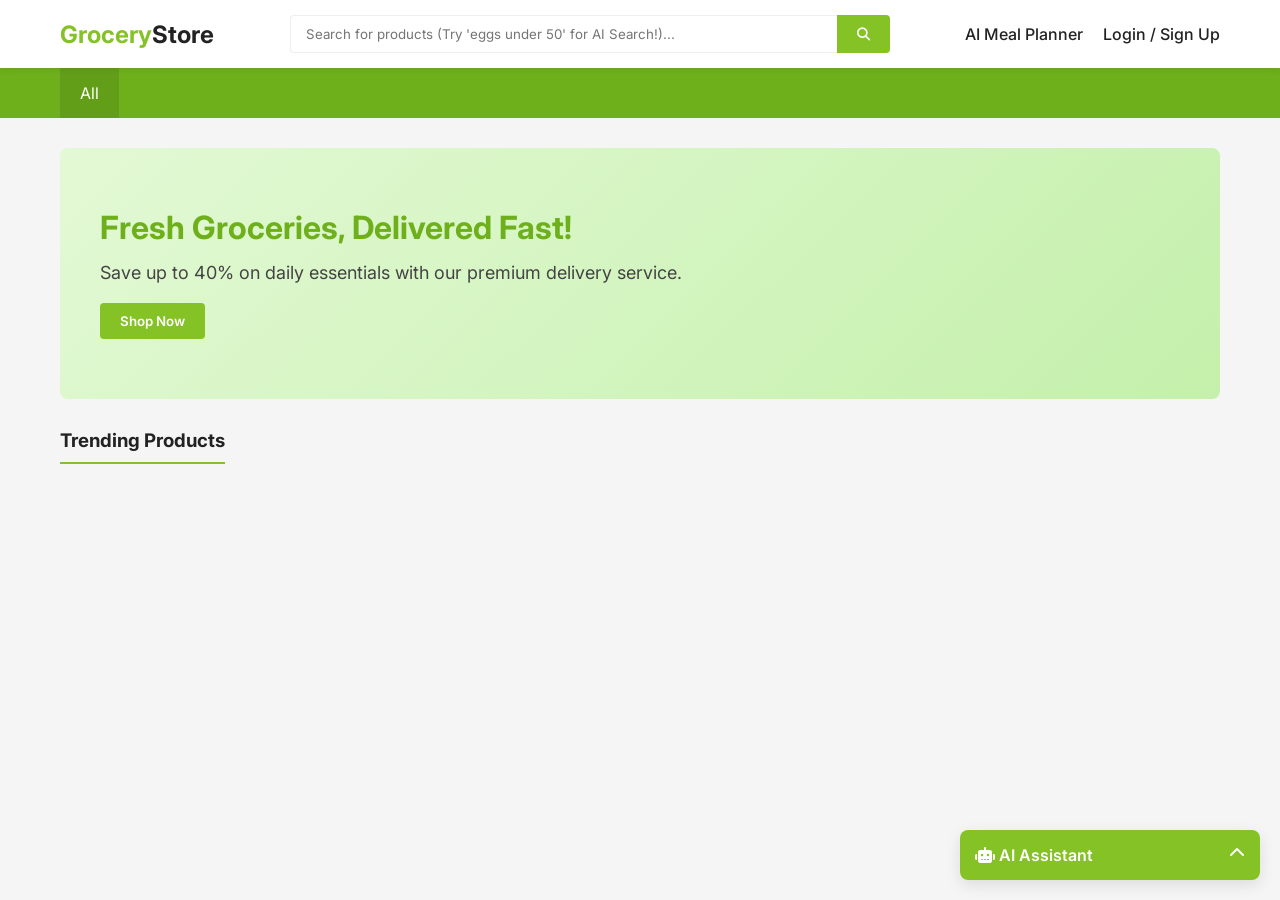
==== frontend/index.html @ d8f8dc26 "initial commit" ====
<!DOCTYPE html>
<html lang="en">
<head>
    <meta charset="UTF-8">
    <meta name="viewport" content="width=device-width, initial-scale=1.0">
    <title>Grocery Store - Online Grocery Store</title>
    <link rel="stylesheet" href="css/style.css">
    <link href="https://fonts.googleapis.com/css2?family=Inter:wght@400;500;600;700&display=swap" rel="stylesheet">
    <link rel="stylesheet" href="https://cdnjs.cloudflare.com/ajax/libs/font-awesome/6.4.0/css/all.min.css">
</head>
<body>
    <!-- Navbar -->
    <header class="navbar">
        <div class="nav-container">
            <a href="index.html" class="logo">Grocery<span>Store</span></a>
            
            <div class="search-bar">
                <input type="text" id="searchInput" placeholder="Search for products (Try 'eggs under 50' for AI Search!)...">
                <button onclick="performSearch()"><i class="fas fa-search"></i></button>
            </div>
            
            <div class="nav-links">
                <a href="planner.html">AI Meal Planner</a>
                <a href="#" id="loginBtn" onclick="toggleAuthModal()">Login / Sign Up</a>
                <a href="cart.html" class="cart-btn" id="navCartBtn" style="display:none;">
                    <i class="fas fa-shopping-basket"></i>
                    <span id="cartCount">0</span>
                </a>
                <a href="#" id="logoutBtn" onclick="logout()" style="display:none;"><i class="fas fa-sign-out-alt"></i> Logout</a>
            </div>
        </div>
    </header>

    <!-- Categories Nav -->
    <nav class="categories-nav">
        <ul id="categoryList">
            <li><a href="#" class="active" onclick="filterCategory('')">All</a></li>
            <!-- Categories injected here -->
        </ul>
    </nav>

    <!-- Main Content -->
    <main class="container">
        <!-- Banner -->
        <section class="banner">
            <div class="banner-content">
                <h2>Fresh Groceries, Delivered Fast!</h2>
                <p>Save up to 40% on daily essentials with our premium delivery service.</p>
                <button class="btn main-btn">Shop Now</button>
            </div>
        </section>

        <!-- Product Grid -->
        <section class="products-section">
            <div class="section-header">
                <h3>Trending Products</h3>
            </div>
            <div class="product-grid" id="productGrid">
                <!-- Products will be injected here via JS -->
            </div>
        </section>
    </main>

    <!-- Chatbot Widget -->
    <div class="chatbot-widget">
        <div class="chat-header" onclick="toggleChat()">
            <div><i class="fas fa-robot"></i> AI Assistant</div>
            <i class="fas fa-chevron-up" id="chatToggleIcon"></i>
        </div>
        <div class="chat-body" id="chatBody" style="display: none;">
            <div class="messages" id="chatMessages">
                <div class="msg ai">Hello! I am your AI grocery assistant. How can I help you today?</div>
            </div>
            <div class="chat-input">
                <input type="text" id="chatInputMsg" placeholder="Type a message..." onkeypress="if(event.key === 'Enter') sendChatMessage()">
                <button onclick="sendChatMessage()"><i class="fas fa-paper-plane"></i></button>
            </div>
        </div>
    </div>

    <!-- Auth Modal -->
    <div class="modal" id="authModal">
        <div class="modal-content">
            <span class="close" onclick="toggleAuthModal()">&times;</span>
            <div class="tabs">
                <button class="tab-btn active" id="tabLogin" onclick="switchAuthTab('login')">Login</button>
                <button class="tab-btn" id="tabRegister" onclick="switchAuthTab('register')">Register</button>
            </div>
            
            <form id="loginForm" onsubmit="handleLogin(event)">
                <input type="text" id="l_username" placeholder="Username" required>
                <input type="password" id="l_password" placeholder="Password" required>
                <button type="submit" class="btn block-btn">Login</button>
            </form>

            <form id="registerForm" style="display:none;" onsubmit="handleRegister(event)">
                <input type="text" id="r_username" placeholder="Username" required>
                <input type="email" id="r_email" placeholder="Email" required>
                <input type="password" id="r_password" placeholder="Password" required>
                <button type="submit" class="btn block-btn">Register</button>
            </form>
        </div>
    </div>

    <script src="js/api.js"></script>
    <script src="js/app.js"></script>
    <script src="js/chatbot.js"></script>
</body>
</html>
---- frontend/css/style.css ----
:root {
    --primary-color: #84c225;
    --primary-dark: #6eb01c;
    --text-dark: #222;
    --text-light: #666;
    --bg-light: #f5f5f5;
    --white: #fff;
    --border-color: #eee;
    --shadow: 0 4px 6px rgba(0,0,0,0.05);
}

* { margin: 0; padding: 0; box-sizing: border-box; font-family: 'Inter', sans-serif; }
body { background-color: var(--bg-light); color: var(--text-dark); }
a { text-decoration: none; color: inherit; }
.container { max-width: 1200px; margin: 0 auto; padding: 0 20px; }
.btn { padding: 10px 20px; border: none; border-radius: 4px; cursor: pointer; font-weight: 600; transition: 0.2s; }
.main-btn { background: var(--primary-color); color: var(--white); }
.main-btn:hover { background: var(--primary-dark); }
.block-btn { display: block; width: 100%; background: var(--primary-color); color: var(--white); padding: 12px; margin-top: 10px; }

/* Navbar */
.navbar { background: var(--white); box-shadow: var(--shadow); position: sticky; top: 0; z-index: 100; padding: 15px 0; }
.nav-container { max-width: 1200px; margin: 0 auto; padding: 0 20px; display: flex; align-items: center; justify-content: space-between; }
.logo { font-size: 24px; color: var(--primary-color); font-weight: 700; }
.logo span { color: var(--text-dark); }
.search-bar { display: flex; flex: 1; max-width: 600px; margin: 0 30px; }
.search-bar input { width: 100%; padding: 10px 15px; border: 1px solid var(--border-color); border-right: none; border-radius: 4px 0 0 4px; outline: none; }
.search-bar button { padding: 10px 20px; background: var(--primary-color); color: var(--white); border: none; border-radius: 0 4px 4px 0; cursor: pointer; }
.nav-links { display: flex; align-items: center; gap: 20px; font-weight: 500; }
.cart-btn { background: var(--bg-light); padding: 10px 15px; border-radius: 4px; position: relative; }
.cart-btn span { background: var(--primary-color); color: white; border-radius: 50%; padding: 2px 6px; font-size: 12px; position: absolute; top: -5px; right: -5px; }

/* Categories Nav */
.categories-nav { background: var(--primary-dark); color: var(--white); }
.categories-nav ul { display: flex; list-style: none; max-width: 1200px; margin: 0 auto; padding: 0 20px; overflow-x: auto; scrollbar-width: none; }
.categories-nav ul li a { display: block; padding: 15px 20px; white-space: nowrap; transition: 0.2s;}
.categories-nav ul li a:hover, .categories-nav ul li a.active { background: rgba(0,0,0,0.1); }

/* Banner */
.banner { background: linear-gradient(135deg, #e3f9d5 0%, #c4f0ab 100%); border-radius: 8px; padding: 60px 40px; margin: 30px 0; }
.banner h2 { font-size: 32px; margin-bottom: 15px; color: var(--primary-dark); }
.banner p { margin-bottom: 20px; color: #444; font-size: 18px; }

/* Products */
.products-section { margin-bottom: 50px; }
.section-header { margin-bottom: 20px; border-bottom: 2px solid var(--primary-color); display: inline-block; padding-bottom: 10px; }
.product-grid { display: grid; grid-template-columns: repeat(auto-fill, minmax(220px, 1fr)); gap: 20px; }
.product-card { background: var(--white); border: 1px solid var(--border-color); border-radius: 8px; padding: 15px; transition: 0.3s; position: relative; display: flex; flex-direction: column;}
.product-card:hover { transform: translateY(-5px); box-shadow: var(--shadow); }
.product-img { width: 100%; height: 180px; object-fit: contain; margin-bottom: 15px; background: #fff;}
.product-name { font-weight: 600; font-size: 16px; margin-bottom: 5px; flex: 1}
.product-category { font-size: 12px; color: var(--text-light); margin-bottom: 10px;}
.product-price { font-size: 18px; font-weight: 700; color: var(--text-dark); margin: 10px 0; }
.product-add { width: 100%; padding: 8px; background: transparent; border: 1px solid var(--primary-color); color: var(--primary-color); border-radius: 4px; font-weight: 600; cursor: pointer; transition: 0.2s; }
.product-add:hover { background: var(--primary-color); color: var(--white); }

/* Chatbot Widget */
.chatbot-widget { position: fixed; bottom: 20px; right: 20px; width: 300px; background: var(--white); border-radius: 8px; box-shadow: 0 5px 15px rgba(0,0,0,0.1); z-index: 1000; overflow: hidden; }
.chat-header { background: var(--primary-color); color: var(--white); padding: 15px; font-weight: 600; cursor: pointer; display: flex; justify-content: space-between; }
.chat-body { height: 350px; display: flex; flex-direction: column; border: 1px solid var(--border-color); border-top: none; }
.messages { flex: 1; padding: 15px; overflow-y: auto; display: flex; flex-direction: column; gap: 10px; }
.msg { padding: 8px 12px; border-radius: 8px; font-size: 14px; max-width: 80%; }
.msg.ai { background: var(--bg-light); align-self: flex-start; }
.msg.user { background: #dcf8c6; align-self: flex-end; }
.chat-input { display: flex; border-top: 1px solid var(--border-color); padding: 10px; }
.chat-input input { flex: 1; border: none; outline: none; padding: 5px; }
.chat-input button { background: none; border: none; color: var(--primary-color); font-size: 18px; cursor: pointer; padding: 0 10px; }

/* Modal */
.modal { display: none; position: fixed; top: 0; left: 0; width: 100%; height: 100%; background: rgba(0,0,0,0.5); z-index: 1001; align-items: center; justify-content: center; }
.modal-content { background: var(--white); padding: 30px; border-radius: 8px; width: 400px; max-width: 90%; position: relative; }
.close { position: absolute; top: 15px; right: 15px; font-size: 24px; cursor: pointer; }
.tabs { display: flex; margin-bottom: 20px; border-bottom: 1px solid var(--border-color); }
.tab-btn { flex: 1; border: none; background: none; padding: 10px; font-weight: 600; cursor: pointer; color: var(--text-light); }
.tab-btn.active { color: var(--primary-color); border-bottom: 2px solid var(--primary-color); }
.modal-content input { width: 100%; padding: 10px; margin-bottom: 15px; border: 1px solid var(--border-color); border-radius: 4px; }
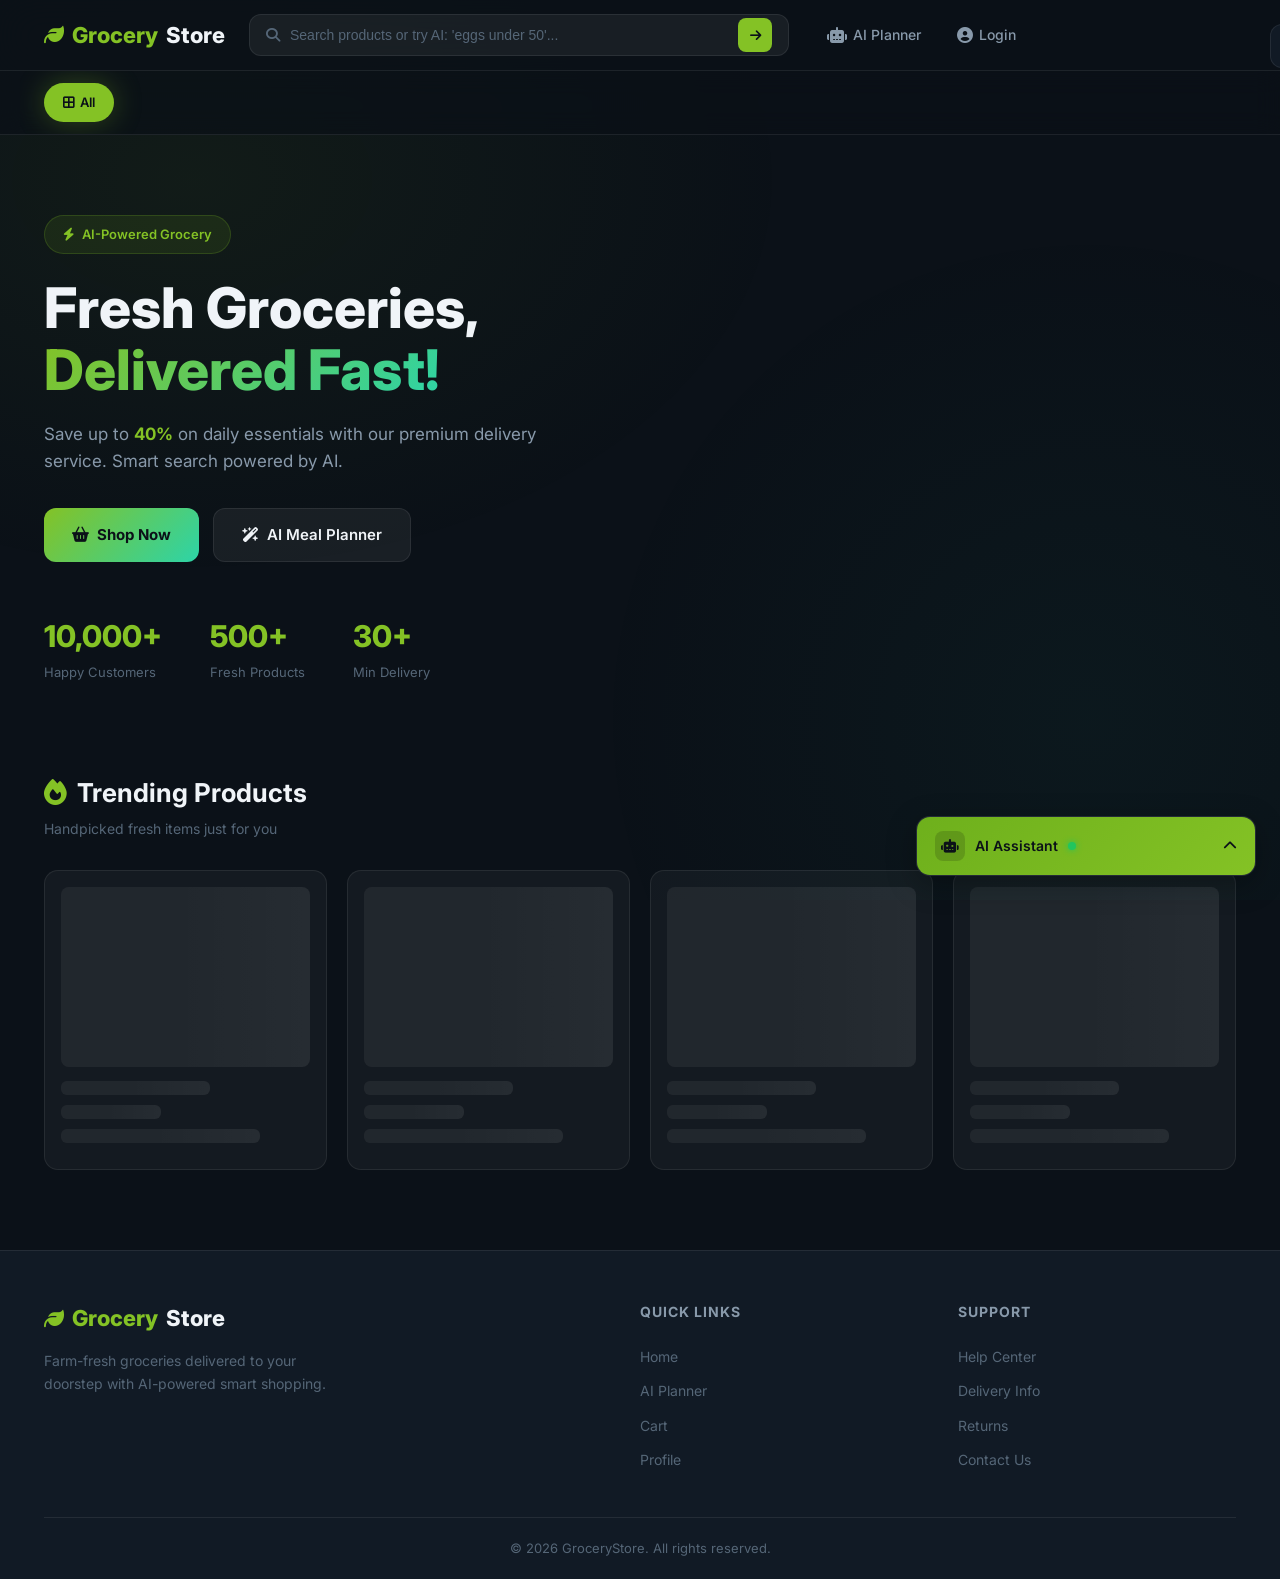
==== commit 60f00b84: "helo" ====
--- a/frontend/index.html
+++ b/frontend/index.html
@@ -3,103 +3,173 @@
 <head>
     <meta charset="UTF-8">
     <meta name="viewport" content="width=device-width, initial-scale=1.0">
-    <title>Grocery Store - Online Grocery Store</title>
+    <title>GroceryStore - Fresh Groceries Delivered Fast</title>
+    <meta name="description" content="Order fresh groceries online with AI-powered search and fast delivery. Save up to 40% on daily essentials.">
     <link rel="stylesheet" href="css/style.css">
-    <link href="https://fonts.googleapis.com/css2?family=Inter:wght@400;500;600;700&display=swap" rel="stylesheet">
+    <link href="https://fonts.googleapis.com/css2?family=Inter:wght@300;400;500;600;700;800&display=swap" rel="stylesheet">
     <link rel="stylesheet" href="https://cdnjs.cloudflare.com/ajax/libs/font-awesome/6.4.0/css/all.min.css">
 </head>
 <body>
+    <!-- Ambient Glow Background -->
+    <div class="ambient-glow"></div>
+
     <!-- Navbar -->
-    <header class="navbar">
+    <header class="navbar" id="navbar">
         <div class="nav-container">
-            <a href="index.html" class="logo">Grocery<span>Store</span></a>
+            <a href="index.html" class="logo">
+                <i class="fas fa-leaf logo-icon"></i>
+                Grocery<span>Store</span>
+            </a>
             
-            <div class="search-bar">
-                <input type="text" id="searchInput" placeholder="Search for products (Try 'eggs under 50' for AI Search!)...">
-                <button onclick="performSearch()"><i class="fas fa-search"></i></button>
+            <div class="search-bar" id="searchBar">
+                <i class="fas fa-search search-icon"></i>
+                <input type="text" id="searchInput" placeholder="Search products or try AI: 'eggs under 50'...">
+                <button onclick="performSearch()" id="searchBtn" aria-label="Search">
+                    <i class="fas fa-arrow-right"></i>
+                </button>
             </div>
             
-            <div class="nav-links">
-                <a href="planner.html">AI Meal Planner</a>
-                <a href="#" id="loginBtn" onclick="toggleAuthModal()">Login / Sign Up</a>
-                <a href="cart.html" class="cart-btn" id="navCartBtn" style="display:none;">
-                    <i class="fas fa-shopping-basket"></i>
-                    <span id="cartCount">0</span>
+            <nav class="nav-links">
+                <a href="planner.html" class="nav-link" id="plannerLink">
+                    <i class="fas fa-robot"></i>
+                    <span>AI Planner</span>
                 </a>
-                <a href="#" id="logoutBtn" onclick="logout()" style="display:none;"><i class="fas fa-sign-out-alt"></i> Logout</a>
-            </div>
+                <a href="login.html" class="nav-link" id="loginBtn">
+                    <i class="fas fa-user-circle"></i>
+                    <span>Login</span>
+                </a>
+                <a href="profile.html" class="nav-link" id="profileBtn" style="display:none;">
+                    <i class="fas fa-user-circle"></i>
+                    <span>Profile</span>
+                </a>
+                <a href="cart.html" class="nav-link cart-link" id="navCartBtn" style="display:none;">
+                    <i class="fas fa-shopping-bag"></i>
+                    <span class="cart-badge" id="cartCount">0</span>
+                </a>
+                <a href="#" class="nav-link logout-link" id="logoutBtn" onclick="logout()" style="display:none;">
+                    <i class="fas fa-sign-out-alt"></i>
+                </a>
+            </nav>
         </div>
     </header>
 
-    <!-- Categories Nav -->
-    <nav class="categories-nav">
-        <ul id="categoryList">
-            <li><a href="#" class="active" onclick="filterCategory('')">All</a></li>
-            <!-- Categories injected here -->
-        </ul>
+    <!-- Categories Ribbon -->
+    <nav class="categories-nav" id="categoriesNav">
+        <div class="categories-scroll">
+            <ul id="categoryList">
+                <li><a href="#" class="cat-chip active" onclick="filterCategory('')"><i class="fas fa-border-all"></i> All</a></li>
+                <!-- Categories injected here -->
+            </ul>
+        </div>
     </nav>
+
+    <!-- Hero Banner -->
+    <section class="hero" id="heroBanner">
+        <div class="hero-particles" id="heroParticles"></div>
+        <div class="hero-content">
+            <div class="hero-badge"><i class="fas fa-bolt"></i> AI-Powered Grocery</div>
+            <h1>Fresh Groceries,<br><span class="gradient-text">Delivered Fast!</span></h1>
+            <p class="hero-desc">Save up to <strong>40%</strong> on daily essentials with our premium delivery service. Smart search powered by AI.</p>
+            <div class="hero-actions">
+                <button class="btn-primary" onclick="document.getElementById('productsSection').scrollIntoView({behavior:'smooth'})">
+                    <i class="fas fa-shopping-basket"></i> Shop Now
+                </button>
+                <a href="planner.html" class="btn-ghost">
+                    <i class="fas fa-wand-magic-sparkles"></i> AI Meal Planner
+                </a>
+            </div>
+            <div class="hero-stats">
+                <div class="hero-stat">
+                    <span class="hero-stat-num" data-target="10000">0</span>
+                    <span class="hero-stat-label">Happy Customers</span>
+                </div>
+                <div class="hero-stat">
+                    <span class="hero-stat-num" data-target="500">0</span>
+                    <span class="hero-stat-label">Fresh Products</span>
+                </div>
+                <div class="hero-stat">
+                    <span class="hero-stat-num" data-target="30">0</span>
+                    <span class="hero-stat-label">Min Delivery</span>
+                </div>
+            </div>
+        </div>
+    </section>
 
     <!-- Main Content -->
     <main class="container">
-        <!-- Banner -->
-        <section class="banner">
-            <div class="banner-content">
-                <h2>Fresh Groceries, Delivered Fast!</h2>
-                <p>Save up to 40% on daily essentials with our premium delivery service.</p>
-                <button class="btn main-btn">Shop Now</button>
-            </div>
-        </section>
-
-        <!-- Product Grid -->
-        <section class="products-section">
+        <!-- Products Section -->
+        <section class="products-section" id="productsSection">
             <div class="section-header">
-                <h3>Trending Products</h3>
+                <h2><i class="fas fa-fire"></i> Trending Products</h2>
+                <p class="section-sub">Handpicked fresh items just for you</p>
             </div>
             <div class="product-grid" id="productGrid">
-                <!-- Products will be injected here via JS -->
+                <!-- Skeleton loaders -->
+                <div class="product-card skeleton"><div class="skel-img"></div><div class="skel-line w60"></div><div class="skel-line w40"></div><div class="skel-line w80"></div></div>
+                <div class="product-card skeleton"><div class="skel-img"></div><div class="skel-line w60"></div><div class="skel-line w40"></div><div class="skel-line w80"></div></div>
+                <div class="product-card skeleton"><div class="skel-img"></div><div class="skel-line w60"></div><div class="skel-line w40"></div><div class="skel-line w80"></div></div>
+                <div class="product-card skeleton"><div class="skel-img"></div><div class="skel-line w60"></div><div class="skel-line w40"></div><div class="skel-line w80"></div></div>
             </div>
         </section>
     </main>
 
+    <!-- Footer -->
+    <footer class="site-footer">
+        <div class="container">
+            <div class="footer-grid">
+                <div class="footer-brand">
+                    <a href="index.html" class="logo"><i class="fas fa-leaf logo-icon"></i> Grocery<span>Store</span></a>
+                    <p>Farm-fresh groceries delivered to your doorstep with AI-powered smart shopping.</p>
+                </div>
+                <div class="footer-col">
+                    <h4>Quick Links</h4>
+                    <a href="index.html">Home</a>
+                    <a href="planner.html">AI Planner</a>
+                    <a href="cart.html">Cart</a>
+                    <a href="profile.html">Profile</a>
+                </div>
+                <div class="footer-col">
+                    <h4>Support</h4>
+                    <a href="#">Help Center</a>
+                    <a href="#">Delivery Info</a>
+                    <a href="#">Returns</a>
+                    <a href="#">Contact Us</a>
+                </div>
+            </div>
+            <div class="footer-bottom">
+                <p>&copy; 2026 GroceryStore. All rights reserved.</p>
+            </div>
+        </div>
+    </footer>
+
     <!-- Chatbot Widget -->
-    <div class="chatbot-widget">
+    <div class="chatbot-widget" id="chatWidget">
         <div class="chat-header" onclick="toggleChat()">
-            <div><i class="fas fa-robot"></i> AI Assistant</div>
+            <div class="chat-header-left">
+                <div class="chat-avatar"><i class="fas fa-robot"></i></div>
+                <span>AI Assistant</span>
+                <span class="chat-online-dot"></span>
+            </div>
             <i class="fas fa-chevron-up" id="chatToggleIcon"></i>
         </div>
         <div class="chat-body" id="chatBody" style="display: none;">
             <div class="messages" id="chatMessages">
-                <div class="msg ai">Hello! I am your AI grocery assistant. How can I help you today?</div>
+                <div class="msg ai">
+                    <div class="msg-avatar"><i class="fas fa-robot"></i></div>
+                    <div class="msg-bubble">Hello! I'm your AI grocery assistant. How can I help you today? 🛒</div>
+                </div>
             </div>
             <div class="chat-input">
-                <input type="text" id="chatInputMsg" placeholder="Type a message..." onkeypress="if(event.key === 'Enter') sendChatMessage()">
-                <button onclick="sendChatMessage()"><i class="fas fa-paper-plane"></i></button>
+                <input type="text" id="chatInputMsg" placeholder="Ask me anything..." onkeypress="if(event.key === 'Enter') sendChatMessage()">
+                <button onclick="sendChatMessage()" aria-label="Send message"><i class="fas fa-paper-plane"></i></button>
             </div>
         </div>
     </div>
 
-    <!-- Auth Modal -->
-    <div class="modal" id="authModal">
-        <div class="modal-content">
-            <span class="close" onclick="toggleAuthModal()">&times;</span>
-            <div class="tabs">
-                <button class="tab-btn active" id="tabLogin" onclick="switchAuthTab('login')">Login</button>
-                <button class="tab-btn" id="tabRegister" onclick="switchAuthTab('register')">Register</button>
-            </div>
-            
-            <form id="loginForm" onsubmit="handleLogin(event)">
-                <input type="text" id="l_username" placeholder="Username" required>
-                <input type="password" id="l_password" placeholder="Password" required>
-                <button type="submit" class="btn block-btn">Login</button>
-            </form>
-
-            <form id="registerForm" style="display:none;" onsubmit="handleRegister(event)">
-                <input type="text" id="r_username" placeholder="Username" required>
-                <input type="email" id="r_email" placeholder="Email" required>
-                <input type="password" id="r_password" placeholder="Password" required>
-                <button type="submit" class="btn block-btn">Register</button>
-            </form>
-        </div>
+    <!-- Toast -->
+    <div class="toast" id="toast">
+        <i class="toast-icon fas fa-check-circle"></i>
+        <span class="toast-msg" id="toastMsg"></span>
     </div>
 
     <script src="js/api.js"></script>
--- a/frontend/css/style.css
+++ b/frontend/css/style.css
@@ -1,76 +1,646 @@
+/* ===== Design Tokens ===== */
 :root {
-    --primary-color: #84c225;
+    --primary: #84c225;
     --primary-dark: #6eb01c;
-    --text-dark: #222;
-    --text-light: #666;
-    --bg-light: #f5f5f5;
-    --white: #fff;
-    --border-color: #eee;
-    --shadow: 0 4px 6px rgba(0,0,0,0.05);
-}
-
-* { margin: 0; padding: 0; box-sizing: border-box; font-family: 'Inter', sans-serif; }
-body { background-color: var(--bg-light); color: var(--text-dark); }
+    --primary-glow: rgba(132, 194, 37, 0.3);
+    --accent: #2dd4a8;
+    --bg-body: #0b1118;
+    --bg-surface: #111a25;
+    --bg-card: rgba(255, 255, 255, 0.04);
+    --glass: rgba(255, 255, 255, 0.06);
+    --glass-border: rgba(255, 255, 255, 0.08);
+    --text-primary: #f0f4f8;
+    --text-secondary: #8899aa;
+    --text-muted: #556677;
+    --white: #ffffff;
+    --danger: #ef4444;
+    --radius: 14px;
+    --radius-sm: 8px;
+    --shadow-sm: 0 2px 8px rgba(0,0,0,0.2);
+    --shadow-md: 0 8px 30px rgba(0,0,0,0.3);
+    --shadow-glow: 0 0 30px var(--primary-glow);
+    --transition: 0.3s cubic-bezier(0.4, 0, 0.2, 1);
+}
+
+/* ===== Reset ===== */
+*, *::before, *::after { margin: 0; padding: 0; box-sizing: border-box; }
+html { scroll-behavior: smooth; }
+body {
+    font-family: 'Inter', sans-serif;
+    background: var(--bg-body);
+    color: var(--text-primary);
+    line-height: 1.6;
+    overflow-x: hidden;
+}
 a { text-decoration: none; color: inherit; }
-.container { max-width: 1200px; margin: 0 auto; padding: 0 20px; }
-.btn { padding: 10px 20px; border: none; border-radius: 4px; cursor: pointer; font-weight: 600; transition: 0.2s; }
-.main-btn { background: var(--primary-color); color: var(--white); }
+button { font-family: inherit; }
+.container { max-width: 1240px; margin: 0 auto; padding: 0 24px; }
+
+/* Ambient Background Glow */
+.ambient-glow {
+    position: fixed;
+    inset: 0;
+    z-index: 0;
+    pointer-events: none;
+    background:
+        radial-gradient(ellipse 600px 400px at 15% 20%, rgba(132,194,37,0.06), transparent),
+        radial-gradient(ellipse 500px 500px at 85% 80%, rgba(45,212,168,0.04), transparent);
+}
+
+/* ===== Navbar ===== */
+.navbar {
+    position: sticky;
+    top: 0;
+    z-index: 100;
+    background: rgba(11, 17, 24, 0.85);
+    backdrop-filter: blur(20px);
+    -webkit-backdrop-filter: blur(20px);
+    border-bottom: 1px solid var(--glass-border);
+    padding: 14px 0;
+    transition: var(--transition);
+}
+.navbar.scrolled { background: rgba(11, 17, 24, 0.95); }
+.nav-container {
+    max-width: 1240px;
+    margin: 0 auto;
+    padding: 0 24px;
+    display: flex;
+    align-items: center;
+    gap: 24px;
+}
+.logo {
+    font-size: 22px;
+    font-weight: 800;
+    color: var(--primary);
+    display: flex;
+    align-items: center;
+    gap: 8px;
+    white-space: nowrap;
+}
+.logo span { color: var(--text-primary); }
+.logo-icon { font-size: 20px; }
+
+/* Search Bar */
+.search-bar {
+    flex: 1;
+    max-width: 540px;
+    display: flex;
+    align-items: center;
+    background: var(--glass);
+    border: 1px solid var(--glass-border);
+    border-radius: 12px;
+    padding: 0 16px;
+    transition: var(--transition);
+}
+.search-bar:focus-within {
+    border-color: var(--primary);
+    box-shadow: 0 0 0 3px var(--primary-glow);
+}
+.search-icon { color: var(--text-muted); font-size: 14px; margin-right: 10px; }
+.search-bar input {
+    flex: 1;
+    border: none;
+    background: transparent;
+    padding: 12px 0;
+    color: var(--text-primary);
+    font-size: 14px;
+    outline: none;
+}
+.search-bar input::placeholder { color: var(--text-muted); }
+.search-bar button {
+    border: none;
+    background: var(--primary);
+    color: var(--bg-body);
+    width: 34px;
+    height: 34px;
+    border-radius: 8px;
+    cursor: pointer;
+    font-size: 13px;
+    transition: var(--transition);
+    display: flex;
+    align-items: center;
+    justify-content: center;
+}
+.search-bar button:hover { background: var(--primary-dark); transform: scale(1.05); }
+
+/* Nav Links */
+.nav-links { display: flex; align-items: center; gap: 8px; }
+.nav-link {
+    display: flex;
+    align-items: center;
+    gap: 6px;
+    padding: 10px 14px;
+    border-radius: 10px;
+    font-size: 14px;
+    font-weight: 500;
+    color: var(--text-secondary);
+    transition: var(--transition);
+    white-space: nowrap;
+    position: relative;
+}
+.nav-link:hover { color: var(--text-primary); background: var(--glass); }
+.nav-link i { font-size: 16px; }
+
+.cart-link { position: relative; }
+.cart-badge {
+    position: absolute;
+    top: 4px;
+    right: 4px;
+    background: var(--primary);
+    color: var(--bg-body);
+    font-size: 10px;
+    font-weight: 700;
+    width: 18px;
+    height: 18px;
+    border-radius: 50%;
+    display: flex;
+    align-items: center;
+    justify-content: center;
+}
+.logout-link:hover { color: var(--danger); }
+
+/* ===== Categories Ribbon ===== */
+.categories-nav {
+    position: sticky;
+    top: 60px;
+    z-index: 90;
+    background: rgba(11, 17, 24, 0.7);
+    backdrop-filter: blur(12px);
+    border-bottom: 1px solid var(--glass-border);
+}
+.categories-scroll { max-width: 1240px; margin: 0 auto; padding: 0 24px; overflow-x: auto; scrollbar-width: none; }
+.categories-scroll::-webkit-scrollbar { display: none; }
+#categoryList {
+    display: flex;
+    list-style: none;
+    gap: 8px;
+    padding: 12px 0;
+}
+.cat-chip {
+    display: flex;
+    align-items: center;
+    gap: 6px;
+    padding: 8px 18px;
+    border-radius: 20px;
+    font-size: 13px;
+    font-weight: 500;
+    color: var(--text-secondary);
+    background: var(--glass);
+    border: 1px solid transparent;
+    white-space: nowrap;
+    transition: var(--transition);
+    cursor: pointer;
+}
+.cat-chip:hover { color: var(--text-primary); border-color: var(--glass-border); }
+.cat-chip.active {
+    background: var(--primary);
+    color: var(--bg-body);
+    font-weight: 600;
+    box-shadow: var(--shadow-glow);
+}
+
+/* ===== Hero Section ===== */
+.hero {
+    position: relative;
+    padding: 80px 24px 60px;
+    max-width: 1240px;
+    margin: 0 auto;
+    overflow: hidden;
+}
+.hero-particles {
+    position: absolute;
+    inset: 0;
+    pointer-events: none;
+    z-index: 0;
+}
+.hero-particles .particle {
+    position: absolute;
+    width: 4px;
+    height: 4px;
+    border-radius: 50%;
+    background: var(--primary);
+    opacity: 0;
+    animation: particleFade 4s ease-in-out infinite;
+}
+@keyframes particleFade {
+    0%, 100% { opacity: 0; transform: translateY(0) scale(0.5); }
+    50% { opacity: 0.4; transform: translateY(-30px) scale(1); }
+}
+
+.hero-content { position: relative; z-index: 1; }
+.hero-badge {
+    display: inline-flex;
+    align-items: center;
+    gap: 8px;
+    padding: 8px 18px;
+    border-radius: 20px;
+    background: rgba(132,194,37,0.1);
+    border: 1px solid rgba(132,194,37,0.2);
+    color: var(--primary);
+    font-size: 13px;
+    font-weight: 600;
+    margin-bottom: 24px;
+    animation: fadeInUp 0.6s ease-out both;
+}
+.hero h1 {
+    font-size: clamp(36px, 5vw, 56px);
+    font-weight: 800;
+    line-height: 1.1;
+    margin-bottom: 20px;
+    animation: fadeInUp 0.6s ease-out 0.1s both;
+}
+.gradient-text {
+    background: linear-gradient(135deg, var(--primary), var(--accent));
+    -webkit-background-clip: text;
+    -webkit-text-fill-color: transparent;
+    background-clip: text;
+}
+.hero-desc {
+    font-size: 17px;
+    color: var(--text-secondary);
+    max-width: 520px;
+    margin-bottom: 32px;
+    animation: fadeInUp 0.6s ease-out 0.2s both;
+}
+.hero-desc strong { color: var(--primary); }
+
+.hero-actions {
+    display: flex;
+    gap: 14px;
+    flex-wrap: wrap;
+    margin-bottom: 50px;
+    animation: fadeInUp 0.6s ease-out 0.3s both;
+}
+.btn-primary {
+    display: inline-flex;
+    align-items: center;
+    gap: 8px;
+    padding: 14px 28px;
+    border: none;
+    border-radius: 12px;
+    background: linear-gradient(135deg, var(--primary), var(--accent));
+    color: var(--bg-body);
+    font-size: 15px;
+    font-weight: 700;
+    cursor: pointer;
+    transition: var(--transition);
+}
+.btn-primary:hover { transform: translateY(-2px); box-shadow: var(--shadow-glow); }
+.btn-ghost {
+    display: inline-flex;
+    align-items: center;
+    gap: 8px;
+    padding: 14px 28px;
+    border-radius: 12px;
+    border: 1px solid var(--glass-border);
+    background: var(--glass);
+    color: var(--text-primary);
+    font-size: 15px;
+    font-weight: 600;
+    transition: var(--transition);
+}
+.btn-ghost:hover { border-color: var(--primary); background: rgba(132,194,37,0.08); }
+
+/* Hero Stats */
+.hero-stats {
+    display: flex;
+    gap: 48px;
+    animation: fadeInUp 0.6s ease-out 0.4s both;
+}
+.hero-stat { display: flex; flex-direction: column; }
+.hero-stat-num {
+    font-size: 30px;
+    font-weight: 800;
+    color: var(--primary);
+}
+.hero-stat-num::after { content: '+'; }
+.hero-stat-label { font-size: 13px; color: var(--text-muted); margin-top: 2px; }
+
+@keyframes fadeInUp {
+    0% { opacity: 0; transform: translateY(20px); }
+    100% { opacity: 1; transform: translateY(0); }
+}
+
+/* ===== Products Section ===== */
+.products-section { padding: 30px 0 80px; position: relative; z-index: 1; }
+.section-header { margin-bottom: 30px; }
+.section-header h2 {
+    font-size: 26px;
+    font-weight: 700;
+    display: flex;
+    align-items: center;
+    gap: 10px;
+}
+.section-header h2 i { color: var(--primary); }
+.section-sub { color: var(--text-muted); font-size: 14px; margin-top: 4px; }
+
+.product-grid {
+    display: grid;
+    grid-template-columns: repeat(auto-fill, minmax(240px, 1fr));
+    gap: 20px;
+}
+
+/* Product Card */
+.product-card {
+    background: var(--bg-card);
+    border: 1px solid var(--glass-border);
+    border-radius: var(--radius);
+    padding: 16px;
+    display: flex;
+    flex-direction: column;
+    transition: var(--transition);
+    position: relative;
+    overflow: hidden;
+}
+.product-card::before {
+    content: '';
+    position: absolute;
+    inset: 0;
+    background: linear-gradient(135deg, rgba(132,194,37,0.05), transparent 60%);
+    opacity: 0;
+    transition: opacity var(--transition);
+}
+.product-card:hover {
+    transform: translateY(-6px);
+    border-color: rgba(132,194,37,0.3);
+    box-shadow: 0 12px 40px rgba(0,0,0,0.3), 0 0 20px var(--primary-glow);
+}
+.product-card:hover::before { opacity: 1; }
+
+.product-img {
+    width: 100%;
+    height: 180px;
+    object-fit: contain;
+    border-radius: var(--radius-sm);
+    margin-bottom: 14px;
+    background: rgba(255,255,255,0.03);
+    position: relative;
+    z-index: 1;
+}
+.product-category {
+    font-size: 11px;
+    text-transform: uppercase;
+    letter-spacing: 1px;
+    color: var(--primary);
+    font-weight: 600;
+    margin-bottom: 6px;
+    position: relative;
+    z-index: 1;
+}
+.product-name {
+    font-weight: 600;
+    font-size: 15px;
+    margin-bottom: 4px;
+    flex: 1;
+    position: relative;
+    z-index: 1;
+}
+.product-price {
+    font-size: 20px;
+    font-weight: 800;
+    margin: 8px 0 12px;
+    position: relative;
+    z-index: 1;
+}
+.product-price::before {
+    content: '₹ ';
+    font-weight: 500;
+    font-size: 14px;
+    color: var(--text-muted);
+}
+.product-add {
+    width: 100%;
+    padding: 10px;
+    background: transparent;
+    border: 1px solid rgba(132,194,37,0.3);
+    color: var(--primary);
+    border-radius: 10px;
+    font-weight: 600;
+    font-size: 14px;
+    cursor: pointer;
+    transition: var(--transition);
+    position: relative;
+    z-index: 1;
+    display: flex;
+    align-items: center;
+    justify-content: center;
+    gap: 6px;
+}
+.product-add:hover {
+    background: var(--primary);
+    color: var(--bg-body);
+    border-color: var(--primary);
+    box-shadow: var(--shadow-glow);
+}
+
+/* Skeleton Loading */
+.product-card.skeleton { pointer-events: none; }
+.skel-img {
+    width: 100%;
+    height: 180px;
+    border-radius: var(--radius-sm);
+    background: linear-gradient(90deg, var(--glass) 25%, rgba(255,255,255,0.08) 50%, var(--glass) 75%);
+    background-size: 200% 100%;
+    animation: shimmer 1.5s infinite;
+    margin-bottom: 14px;
+}
+.skel-line {
+    height: 14px;
+    border-radius: 6px;
+    margin-bottom: 10px;
+    background: linear-gradient(90deg, var(--glass) 25%, rgba(255,255,255,0.08) 50%, var(--glass) 75%);
+    background-size: 200% 100%;
+    animation: shimmer 1.5s infinite;
+}
+.skel-line.w60 { width: 60%; }
+.skel-line.w40 { width: 40%; }
+.skel-line.w80 { width: 80%; }
+@keyframes shimmer { 0% { background-position: 200% 0; } 100% { background-position: -200% 0; } }
+
+/* ===== Chatbot Widget ===== */
+.chatbot-widget {
+    position: fixed;
+    bottom: 24px;
+    right: 24px;
+    width: 340px;
+    background: var(--bg-surface);
+    border: 1px solid var(--glass-border);
+    border-radius: var(--radius);
+    box-shadow: var(--shadow-md);
+    z-index: 1000;
+    overflow: hidden;
+    transition: var(--transition);
+}
+.chat-header {
+    background: linear-gradient(135deg, var(--primary-dark), var(--primary));
+    color: var(--bg-body);
+    padding: 14px 18px;
+    font-weight: 600;
+    font-size: 14px;
+    cursor: pointer;
+    display: flex;
+    justify-content: space-between;
+    align-items: center;
+}
+.chat-header-left { display: flex; align-items: center; gap: 10px; }
+.chat-avatar {
+    width: 30px;
+    height: 30px;
+    border-radius: 8px;
+    background: rgba(0,0,0,0.15);
+    display: flex;
+    align-items: center;
+    justify-content: center;
+    font-size: 14px;
+}
+.chat-online-dot {
+    width: 8px;
+    height: 8px;
+    border-radius: 50%;
+    background: #22c55e;
+    box-shadow: 0 0 6px #22c55e;
+    animation: blink 2s infinite;
+}
+@keyframes blink { 0%, 100% { opacity: 1; } 50% { opacity: 0.4; } }
+
+.chat-body {
+    height: 360px;
+    display: flex;
+    flex-direction: column;
+    border-top: none;
+}
+.messages {
+    flex: 1;
+    padding: 16px;
+    overflow-y: auto;
+    display: flex;
+    flex-direction: column;
+    gap: 12px;
+    scrollbar-width: thin;
+    scrollbar-color: var(--glass-border) transparent;
+}
+.msg {
+    display: flex;
+    gap: 8px;
+    max-width: 85%;
+    animation: fadeInUp 0.3s ease-out both;
+}
+.msg.ai { align-self: flex-start; }
+.msg.user { align-self: flex-end; flex-direction: row-reverse; }
+.msg-avatar {
+    width: 28px;
+    height: 28px;
+    border-radius: 8px;
+    background: var(--glass);
+    display: flex;
+    align-items: center;
+    justify-content: center;
+    font-size: 12px;
+    color: var(--primary);
+    flex-shrink: 0;
+}
+.msg-bubble {
+    padding: 10px 14px;
+    border-radius: 12px;
+    font-size: 13px;
+    line-height: 1.5;
+}
+.msg.ai .msg-bubble { background: var(--glass); color: var(--text-primary); }
+.msg.user .msg-bubble { background: var(--primary); color: var(--bg-body); }
+
+.chat-input {
+    display: flex;
+    border-top: 1px solid var(--glass-border);
+    padding: 12px;
+    gap: 8px;
+}
+.chat-input input {
+    flex: 1;
+    border: none;
+    background: var(--glass);
+    border-radius: 8px;
+    padding: 10px 14px;
+    color: var(--text-primary);
+    font-size: 13px;
+    outline: none;
+}
+.chat-input input::placeholder { color: var(--text-muted); }
+.chat-input button {
+    background: var(--primary);
+    border: none;
+    color: var(--bg-body);
+    font-size: 14px;
+    cursor: pointer;
+    padding: 0 14px;
+    border-radius: 8px;
+    transition: var(--transition);
+}
+.chat-input button:hover { background: var(--primary-dark); }
+
+/* ===== Toast ===== */
+.toast {
+    position: fixed;
+    top: 24px;
+    right: 24px;
+    padding: 14px 22px;
+    border-radius: 12px;
+    background: var(--bg-surface);
+    backdrop-filter: blur(16px);
+    border: 1px solid var(--glass-border);
+    display: flex;
+    align-items: center;
+    gap: 10px;
+    font-size: 14px;
+    font-weight: 500;
+    transform: translateX(120%);
+    transition: transform 0.4s cubic-bezier(0.4, 0, 0.2, 1);
+    z-index: 9999;
+}
+.toast.show { transform: translateX(0); }
+.toast.success .toast-icon { color: #22c55e; }
+.toast.error .toast-icon { color: var(--danger); }
+
+/* ===== Footer ===== */
+.site-footer {
+    position: relative;
+    z-index: 1;
+    border-top: 1px solid var(--glass-border);
+    padding: 50px 0 0;
+    background: var(--bg-surface);
+}
+.footer-grid {
+    display: grid;
+    grid-template-columns: 2fr 1fr 1fr;
+    gap: 40px;
+    padding-bottom: 40px;
+}
+.footer-brand p { color: var(--text-muted); font-size: 14px; margin-top: 12px; line-height: 1.7; max-width: 300px; }
+.footer-col h4 { font-size: 14px; font-weight: 700; margin-bottom: 16px; text-transform: uppercase; letter-spacing: 1px; color: var(--text-secondary); }
+.footer-col a { display: block; font-size: 14px; color: var(--text-muted); padding: 6px 0; transition: var(--transition); }
+.footer-col a:hover { color: var(--primary); padding-left: 6px; }
+.footer-bottom {
+    border-top: 1px solid var(--glass-border);
+    padding: 20px 0;
+    text-align: center;
+    font-size: 13px;
+    color: var(--text-muted);
+}
+
+/* ===== Utility: Buttons used across pages ===== */
+.btn { padding: 10px 20px; border: none; border-radius: var(--radius-sm); cursor: pointer; font-weight: 600; transition: var(--transition); font-size: 14px; }
+.main-btn { background: var(--primary); color: var(--bg-body); }
 .main-btn:hover { background: var(--primary-dark); }
-.block-btn { display: block; width: 100%; background: var(--primary-color); color: var(--white); padding: 12px; margin-top: 10px; }
-
-/* Navbar */
-.navbar { background: var(--white); box-shadow: var(--shadow); position: sticky; top: 0; z-index: 100; padding: 15px 0; }
-.nav-container { max-width: 1200px; margin: 0 auto; padding: 0 20px; display: flex; align-items: center; justify-content: space-between; }
-.logo { font-size: 24px; color: var(--primary-color); font-weight: 700; }
-.logo span { color: var(--text-dark); }
-.search-bar { display: flex; flex: 1; max-width: 600px; margin: 0 30px; }
-.search-bar input { width: 100%; padding: 10px 15px; border: 1px solid var(--border-color); border-right: none; border-radius: 4px 0 0 4px; outline: none; }
-.search-bar button { padding: 10px 20px; background: var(--primary-color); color: var(--white); border: none; border-radius: 0 4px 4px 0; cursor: pointer; }
-.nav-links { display: flex; align-items: center; gap: 20px; font-weight: 500; }
-.cart-btn { background: var(--bg-light); padding: 10px 15px; border-radius: 4px; position: relative; }
-.cart-btn span { background: var(--primary-color); color: white; border-radius: 50%; padding: 2px 6px; font-size: 12px; position: absolute; top: -5px; right: -5px; }
-
-/* Categories Nav */
-.categories-nav { background: var(--primary-dark); color: var(--white); }
-.categories-nav ul { display: flex; list-style: none; max-width: 1200px; margin: 0 auto; padding: 0 20px; overflow-x: auto; scrollbar-width: none; }
-.categories-nav ul li a { display: block; padding: 15px 20px; white-space: nowrap; transition: 0.2s;}
-.categories-nav ul li a:hover, .categories-nav ul li a.active { background: rgba(0,0,0,0.1); }
-
-/* Banner */
-.banner { background: linear-gradient(135deg, #e3f9d5 0%, #c4f0ab 100%); border-radius: 8px; padding: 60px 40px; margin: 30px 0; }
-.banner h2 { font-size: 32px; margin-bottom: 15px; color: var(--primary-dark); }
-.banner p { margin-bottom: 20px; color: #444; font-size: 18px; }
-
-/* Products */
-.products-section { margin-bottom: 50px; }
-.section-header { margin-bottom: 20px; border-bottom: 2px solid var(--primary-color); display: inline-block; padding-bottom: 10px; }
-.product-grid { display: grid; grid-template-columns: repeat(auto-fill, minmax(220px, 1fr)); gap: 20px; }
-.product-card { background: var(--white); border: 1px solid var(--border-color); border-radius: 8px; padding: 15px; transition: 0.3s; position: relative; display: flex; flex-direction: column;}
-.product-card:hover { transform: translateY(-5px); box-shadow: var(--shadow); }
-.product-img { width: 100%; height: 180px; object-fit: contain; margin-bottom: 15px; background: #fff;}
-.product-name { font-weight: 600; font-size: 16px; margin-bottom: 5px; flex: 1}
-.product-category { font-size: 12px; color: var(--text-light); margin-bottom: 10px;}
-.product-price { font-size: 18px; font-weight: 700; color: var(--text-dark); margin: 10px 0; }
-.product-add { width: 100%; padding: 8px; background: transparent; border: 1px solid var(--primary-color); color: var(--primary-color); border-radius: 4px; font-weight: 600; cursor: pointer; transition: 0.2s; }
-.product-add:hover { background: var(--primary-color); color: var(--white); }
-
-/* Chatbot Widget */
-.chatbot-widget { position: fixed; bottom: 20px; right: 20px; width: 300px; background: var(--white); border-radius: 8px; box-shadow: 0 5px 15px rgba(0,0,0,0.1); z-index: 1000; overflow: hidden; }
-.chat-header { background: var(--primary-color); color: var(--white); padding: 15px; font-weight: 600; cursor: pointer; display: flex; justify-content: space-between; }
-.chat-body { height: 350px; display: flex; flex-direction: column; border: 1px solid var(--border-color); border-top: none; }
-.messages { flex: 1; padding: 15px; overflow-y: auto; display: flex; flex-direction: column; gap: 10px; }
-.msg { padding: 8px 12px; border-radius: 8px; font-size: 14px; max-width: 80%; }
-.msg.ai { background: var(--bg-light); align-self: flex-start; }
-.msg.user { background: #dcf8c6; align-self: flex-end; }
-.chat-input { display: flex; border-top: 1px solid var(--border-color); padding: 10px; }
-.chat-input input { flex: 1; border: none; outline: none; padding: 5px; }
-.chat-input button { background: none; border: none; color: var(--primary-color); font-size: 18px; cursor: pointer; padding: 0 10px; }
-
-/* Modal */
-.modal { display: none; position: fixed; top: 0; left: 0; width: 100%; height: 100%; background: rgba(0,0,0,0.5); z-index: 1001; align-items: center; justify-content: center; }
-.modal-content { background: var(--white); padding: 30px; border-radius: 8px; width: 400px; max-width: 90%; position: relative; }
-.close { position: absolute; top: 15px; right: 15px; font-size: 24px; cursor: pointer; }
-.tabs { display: flex; margin-bottom: 20px; border-bottom: 1px solid var(--border-color); }
-.tab-btn { flex: 1; border: none; background: none; padding: 10px; font-weight: 600; cursor: pointer; color: var(--text-light); }
-.tab-btn.active { color: var(--primary-color); border-bottom: 2px solid var(--primary-color); }
-.modal-content input { width: 100%; padding: 10px; margin-bottom: 15px; border: 1px solid var(--border-color); border-radius: 4px; }
+.block-btn { display: block; width: 100%; background: var(--primary); color: var(--bg-body); padding: 12px; margin-top: 10px; }
+
+/* ===== Responsive ===== */
+@media (max-width: 768px) {
+    .nav-container { flex-wrap: wrap; gap: 12px; }
+    .search-bar { order: 3; max-width: 100%; flex-basis: 100%; }
+    .nav-link span { display: none; }
+    .hero { padding: 50px 24px 40px; }
+    .hero-stats { gap: 24px; }
+    .hero-stat-num { font-size: 22px; }
+    .footer-grid { grid-template-columns: 1fr; gap: 28px; }
+    .product-grid { grid-template-columns: repeat(auto-fill, minmax(160px, 1fr)); gap: 12px; }
+    .chatbot-widget { width: 280px; right: 12px; bottom: 12px; }
+}
